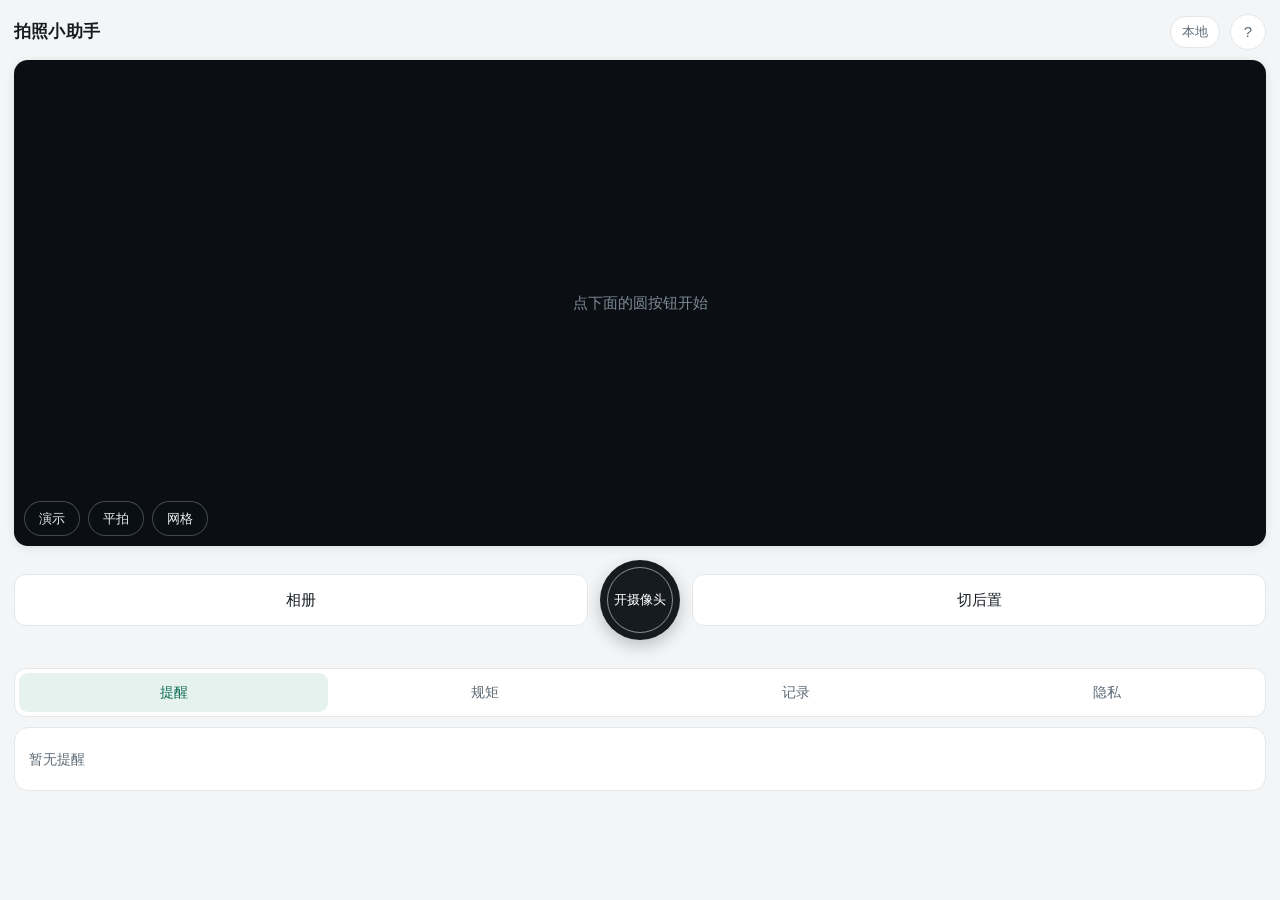
==== index.html @ c87dbfb4 "初始提交：摄影指导 v29" ====
<!doctype html>
<html lang="zh-CN">
<head>
<meta charset="utf-8">
<meta name="viewport" content="width=device-width, initial-scale=1, viewport-fit=cover">
<meta name="theme-color" content="#F4F5F6">
<title>拍照小助手</title>
<link rel="stylesheet" href="style.css?v=29">
</head>
<body>

<header class="top">
  <div class="brand">拍照小助手</div>
  <div class="status" id="status">本地</div>
  <button class="help" id="btnHelp" title="说明">?</button>
</header>

<main>
  <section class="stage">
    <div class="view" id="view">
      <video id="video" playsinline muted autoplay></video>
      <img id="photo" alt="">
      <canvas id="overlay"></canvas>
      <div class="grid" id="grid" hidden>
        <i class="v1"></i><i class="v2"></i><i class="h1"></i><i class="h2"></i>
      </div>
      <div class="empty" id="empty">点下面的圆按钮开始</div>
      <div class="hintbox" id="hintbox" hidden></div>
      <div class="viewbar">
        <button class="vchip" id="btnDemo">演示</button>
        <button class="vchip" id="btnShot">平拍</button>
        <button class="vchip" id="btnGrid">网格</button>
      </div>
    </div>

    <div class="actions">
      <button class="side-btn" id="btnPhoto">相册</button>
      <button class="shutter" id="btnShoot"><span class="sh-label">开摄像头</span></button>
      <button class="side-btn" id="btnFlip">切后置</button>
    </div>

    <div class="subactions">
      <button class="save" id="btnSave" hidden>保存到相册</button>
      <button id="btnResume" hidden>恢复实时</button>
    </div>

    <input type="file" id="file" accept="image/*" hidden>
    <div class="err" id="err" hidden></div>
  </section>

  <section class="side">
    <div class="tabs">
      <button class="on" data-tab="tips">提醒</button>
      <button data-tab="rules">规矩</button>
      <button data-tab="log">记录</button>
      <button data-tab="privacy">隐私</button>
    </div>

    <div class="panel" id="panel-tips"></div>

    <div class="panel" id="panel-rules" hidden>
      <div id="rulesList"></div>
      <button id="btnResetRules" class="wide">恢复默认</button>
    </div>

    <div class="panel" id="panel-log" hidden>
      <div id="logList"></div>
      <div class="logactions">
        <button id="btnExport">导出</button>
        <button id="btnClearLog">清空</button>
      </div>
    </div>

    <div class="panel" id="panel-privacy" hidden>
      <div class="kv"><span>上传</span><b>无</b></div>
      <div class="kv"><span>存照片</span><b>否</b></div>
      <button class="wide" id="btnConsent">AI 点评（需同意）</button>
      <button class="wide" id="btnClearAll">清空本地记录</button>
    </div>
  </section>
</main>

<div class="modal" id="help" hidden>
  <div class="modal-card">
    <h2>怎么用</h2>
    <p>点下面的圆按钮开摄像头，骨架线亮起来就能看提示。</p>
    <p>画面底部三个小按钮：演示、拍法（平拍／仰拍／俯拍轮换）、网格。</p>
    <p>识别、场景判断、水平仪全在本机算，照片不上传。</p>
    <div class="modal-actions"><button class="primary" id="helpClose">知道了</button></div>
  </div>
</div>

<div class="modal" id="consent" hidden>
  <div class="modal-card">
    <h2>让 AI 看一眼？</h2>
    <p>只用于这次，看完就删。</p>
    <button class="consent-row" id="agreeSelf" aria-pressed="false">我同意</button>
    <button class="consent-row" id="agreeOther" aria-pressed="false">已征得被拍者同意</button>
    <div class="modal-actions">
      <button id="consentNo">不用</button>
      <button class="primary" id="consentYes" disabled>继续</button>
    </div>
  </div>
</div>

<script src="rules.js"></script>
<script src="app.js?v=29"></script>
</body>
</html>
---- style.css ----
:root{
  --bg:#F4F5F6; --card:#fff; --line:#E4E7EA; --ink:#161B20; --muted:#5F6B76;
  --brand:#0F6E56; --brand-soft:#E6F2EE; --brand-line:#BFDCD2;
  --warn:#9A5B00; --warn-soft:#FDF1DC; --warn-line:#EFD9AE;
  --danger:#B3261E; --danger-soft:#FBEAE8;
  --r:14px;
}
*{box-sizing:border-box}
html,body{margin:0;padding:0}
body{
  background:var(--bg);color:var(--ink);
  font:16px/1.5 -apple-system,BlinkMacSystemFont,"PingFang SC","Hiragino Sans GB","Microsoft YaHei",sans-serif;
  -webkit-text-size-adjust:100%;
  padding-bottom:env(safe-area-inset-bottom);
}
[hidden]{display:none !important}
button{font:inherit;color:inherit;background:var(--card);border:1px solid var(--line);border-radius:12px;padding:11px 14px;cursor:pointer;transition:transform .08s}
button:active{transform:scale(.985)}

/* 顶栏 */
.top{display:flex;align-items:center;gap:10px;padding:14px 14px 10px}
.brand{font-size:17px;font-weight:600;letter-spacing:.2px}
.status{margin-left:auto;font-size:13px;color:var(--muted);background:var(--card);border:1px solid var(--line);border-radius:999px;padding:5px 11px;white-space:nowrap}
.status.warn{color:var(--warn);background:var(--warn-soft);border-color:var(--warn-line)}
.status.demo{color:var(--brand);background:var(--brand-soft);border-color:var(--brand-line)}
.help{width:36px;height:36px;padding:0;border-radius:50%;color:var(--muted);font-size:15px;flex:none}

main{padding:0 14px 26px}

/* 取景器 */
.view{position:relative;width:100%;aspect-ratio:3/4;background:#0B0F13;border-radius:var(--r);overflow:hidden;box-shadow:0 2px 10px rgba(22,27,32,.10)}
@media(min-height:720px){.view{aspect-ratio:auto;height:54vh}}
.view video,.view img,.view canvas{position:absolute;inset:0;width:100%;height:100%;object-fit:cover;display:none}
.view video.on,.view img.on{display:block}
.view canvas{display:block;pointer-events:none;z-index:2}
.view video.mirror,.view img.mirror{transform:scaleX(-1)}

.empty{position:absolute;inset:0;display:flex;align-items:center;justify-content:center;color:#7C8A96;font-size:15px;z-index:1}
.empty.gone{display:none}

.grid{position:absolute;inset:0;z-index:1;pointer-events:none}
.grid i{position:absolute;background:rgba(255,255,255,.34)}
.grid .v1{left:33.33%;top:0;bottom:0;width:1px}
.grid .v2{left:66.66%;top:0;bottom:0;width:1px}
.grid .h1{top:33.33%;left:0;right:0;height:1px}
.grid .h2{top:66.66%;left:0;right:0;height:1px}

.hintbox{
  position:absolute;left:12px;right:12px;top:12px;z-index:3;
  background:rgba(10,16,22,.82);color:#fff;border-radius:12px;
  padding:12px 16px;font-size:18px;font-weight:500;line-height:1.45;
  border-left:4px solid var(--brand);backdrop-filter:blur(8px);
}
.hintbox.high{border-left-color:#E24B4A}
.hintbox.mid{border-left-color:#EF9F27}

.viewbar{position:absolute;left:10px;bottom:10px;z-index:3;display:flex;gap:8px}
.vchip{
  background:rgba(10,16,22,.58);color:#E8F1EE;border:1px solid rgba(255,255,255,.24);
  border-radius:999px;padding:7px 14px;font-size:13px;backdrop-filter:blur(6px);
}
.vchip.on{background:rgba(15,110,86,.88);border-color:rgba(159,225,203,.55);color:#fff;font-weight:500}

/* 底部操作：相册 / 快门 / 翻转 */
.actions{display:grid;grid-template-columns:1fr auto 1fr;align-items:center;gap:12px;margin-top:14px}
.side-btn{height:52px;font-size:15px;color:var(--ink)}
.shutter{
  justify-self:center;position:relative;width:80px;height:80px;border-radius:50%;
  background:var(--ink);color:#fff;border:none;padding:0;font-size:13px;font-weight:500;
  display:flex;align-items:center;justify-content:center;line-height:1.15;
  box-shadow:0 6px 16px rgba(22,27,32,.24);
}
.sh-label{max-width:58px;text-align:center}
.shutter::after{content:"";position:absolute;inset:7px;border-radius:50%;border:1.5px solid rgba(255,255,255,.5);pointer-events:none}
.shutter.ready{background:var(--brand)}
.shutter:disabled{opacity:.75;cursor:default}
.shutter:disabled:active{transform:none}

.subactions{display:flex;gap:10px;margin-top:10px}
.subactions button{flex:1;height:48px}
.subactions .save{background:var(--brand);color:#fff;border-color:var(--brand);font-weight:500}

.err{margin-top:10px;background:var(--danger-soft);border:1px solid #F2C7C2;color:var(--danger);border-radius:12px;padding:11px 14px;font-size:14px;line-height:1.5}

/* 标签页 */
.tabs{display:flex;gap:2px;background:var(--card);border:1px solid var(--line);border-radius:12px;padding:4px;margin-top:18px}
.tabs button{flex:1;border:none;background:transparent;padding:9px 2px;font-size:14px;color:var(--muted);border-radius:9px}
.tabs button.on{background:var(--brand-soft);color:var(--brand);font-weight:500}

.panel{background:var(--card);border:1px solid var(--line);border-radius:var(--r);padding:12px;margin-top:10px;max-height:48vh;overflow:auto;-webkit-overflow-scrolling:touch}

/* 提醒卡片 */
.tip{border-left:3px solid var(--brand);background:#FAFBFB;border-radius:10px;padding:11px 12px;margin-bottom:9px}
.tip.high{border-left-color:#E24B4A;background:#FDF8F7}
.tip.mid{border-left-color:#EF9F27;background:#FEFBF5}
.tip .t{font-size:17px;font-weight:500;line-height:1.4}
.tip .meta{font-size:12.5px;color:var(--muted);margin-top:4px}
.tip .why{display:none;font-size:14px;color:#3D4854;margin-top:8px;line-height:1.55}
.tip .why.show{display:block}
.tip .btns{display:flex;gap:8px;margin-top:9px}
.tip .btns button{flex:1;font-size:13px;padding:8px 6px;border-radius:9px;color:var(--muted)}
.tip .btns button.picked{background:var(--brand-soft);border-color:var(--brand-line);color:var(--brand);font-weight:500}
.none{color:var(--muted);font-size:14px;padding:8px 2px;line-height:1.6}
.frozen{font-size:12.5px;color:var(--warn);background:var(--warn-soft);border:1px solid var(--warn-line);border-radius:8px;padding:7px 10px;margin-bottom:9px}
.lead{font-size:12.5px;color:var(--muted);margin-bottom:8px}

/* 规矩列表（紧凑） */
.rule{padding:11px 2px;border-bottom:1px solid var(--line)}
.rule:last-child{border-bottom:none}
.rh{display:flex;align-items:center;gap:10px}
.rn{flex:1;font-size:15.5px;font-weight:500}
.switch{
  position:relative;flex:none;width:46px;height:27px;padding:0;border:none;border-radius:999px;
  background:#D8DDE1;font-size:0;color:transparent;transition:background .16s;
}
.switch::after{content:"";position:absolute;top:3px;left:3px;width:21px;height:21px;border-radius:50%;background:#fff;box-shadow:0 1px 2px rgba(0,0,0,.2);transition:left .16s}
.switch.on{background:var(--brand)}
.switch.on::after{left:22px}
.rw{font-size:12.5px;color:var(--muted);margin-top:2px}
.levels{display:flex;gap:6px;margin-top:8px}
.levels button{flex:1;height:32px;padding:0;font-size:13px;border-radius:8px;color:var(--muted)}
.levels button.on{background:var(--brand-soft);border-color:var(--brand-line);color:var(--brand);font-weight:500}

/* 记录 / 隐私 */
.logitem{display:flex;gap:10px;align-items:baseline;padding:9px 2px;border-bottom:1px solid var(--line);font-size:14px}
.logitem:last-child{border-bottom:none}
.logitem .lt{color:var(--muted);font-size:12.5px;flex:none}
.logactions{display:flex;gap:10px;margin-top:10px}
.logactions button{flex:1;height:46px}
.kv{display:flex;justify-content:space-between;padding:10px 2px;border-bottom:1px solid var(--line);font-size:15px}
.kv span{color:var(--muted)}
.wide{width:100%;margin-top:10px;height:48px}

/* 弹窗 */
.modal{position:fixed;inset:0;background:rgba(16,22,28,.5);display:flex;align-items:center;justify-content:center;padding:20px;z-index:50}
.modal-card{background:var(--card);border-radius:16px;padding:20px;width:100%;max-width:380px;box-shadow:0 12px 40px rgba(16,22,28,.28)}
.modal-card h2{margin:0 0 8px;font-size:19px;font-weight:600}
.modal-card p{margin:0 0 10px;font-size:15px;color:#3D4854;line-height:1.6}
.modal-actions{display:flex;gap:10px;margin-top:14px}
.modal-actions button{flex:1;height:48px}
.primary{background:var(--ink);color:#fff;border-color:var(--ink);font-weight:500}
.consent-row{display:block;width:100%;text-align:left;margin-top:8px;padding:13px 14px;font-size:15px}
.consent-row[aria-pressed="true"]{background:var(--brand-soft);border-color:var(--brand-line);color:var(--brand);font-weight:500}

/* 手机 */
@media(max-width:600px){
  body{font-size:15px}
  .brand{font-size:16px}
  .hintbox{font-size:17px;padding:11px 14px;left:10px;right:10px;top:10px}
  .shutter{width:76px;height:76px}
  .side-btn{height:50px;font-size:14px}
  .panel{max-height:none}
  .tip .t{font-size:16px}
  .rn{font-size:15px}
}
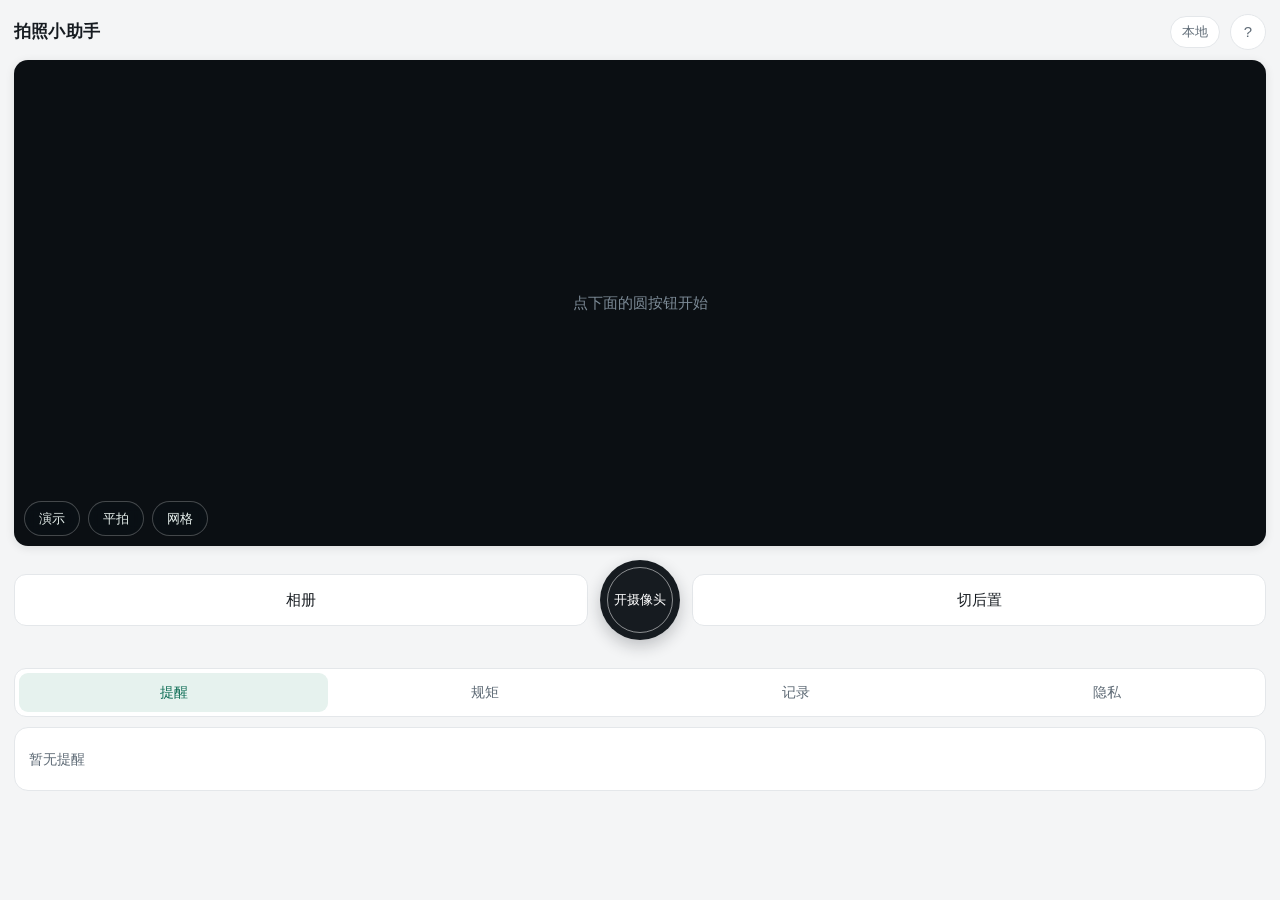
==== commit 413d6947: "v29 自动更新 2026-11-11 22:21" ====
--- a/index.html
+++ b/index.html
@@ -107,3 +107,4 @@
 <script src="app.js?v=29"></script>
 </body>
 </html>
+<!-- autopush-e2e-test -->
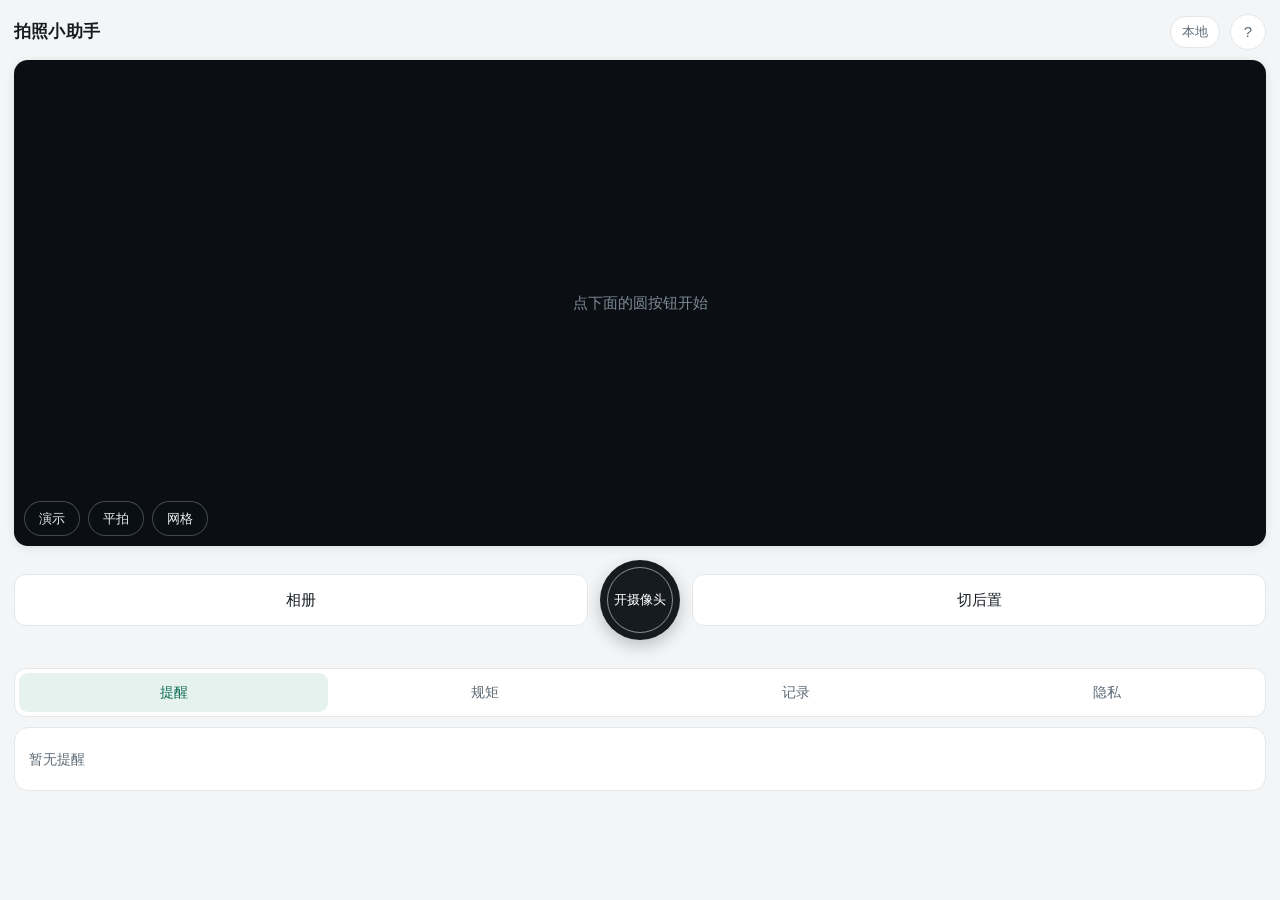
==== commit 37cc4d44: "v29 自动更新 2026-11-11 22:23" ====
--- a/index.html
+++ b/index.html
@@ -107,4 +107,3 @@
 <script src="app.js?v=29"></script>
 </body>
 </html>
-<!-- autopush-e2e-test -->
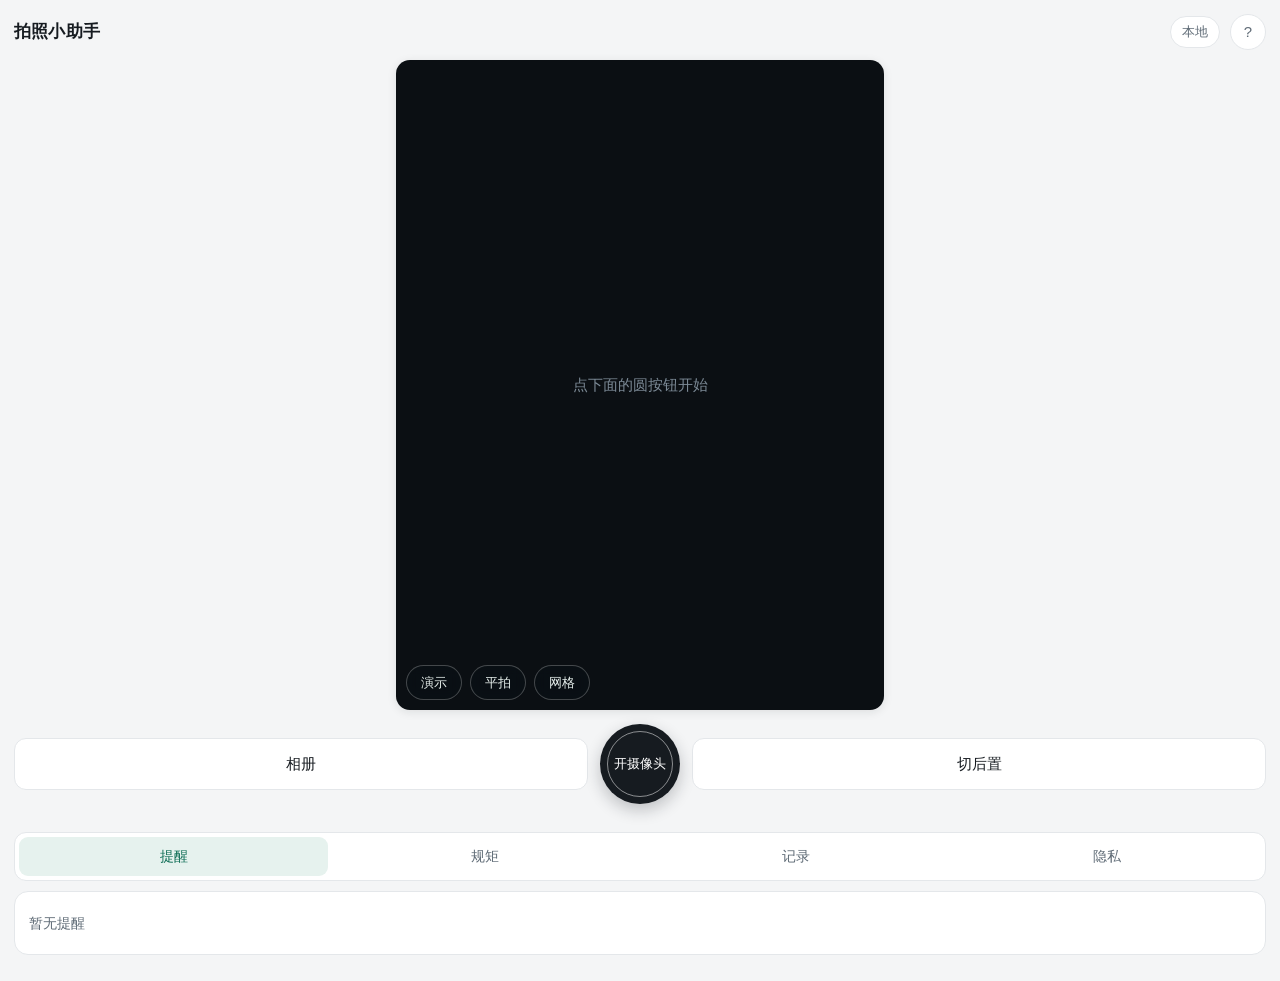
==== commit 238dbea0: "v31 自动更新 2026-11-11 23:49" ====
--- a/index.html
+++ b/index.html
@@ -5,7 +5,14 @@
 <meta name="viewport" content="width=device-width, initial-scale=1, viewport-fit=cover">
 <meta name="theme-color" content="#F4F5F6">
 <title>拍照小助手</title>
-<link rel="stylesheet" href="style.css?v=29">
+<!-- 提前把 CDN 的 DNS + TLS 握完，省掉开摄像头时的两次往返 -->
+<link rel="preconnect" href="https://unpkg.com" crossorigin>
+<link rel="preconnect" href="https://cdn.jsdelivr.net" crossorigin>
+<link rel="dns-prefetch" href="https://registry.npmmirror.com">
+<link rel="dns-prefetch" href="https://tfhub.dev">
+<!-- 内联 SVG 图标，省一个 404 请求，也省一个文件 -->
+<link rel="icon" href="data:image/svg+xml,%3Csvg xmlns='http://www.w3.org/2000/svg' viewBox='0 0 100 100'%3E%3Crect width='100' height='100' rx='22' fill='%231A1A1A'/%3E%3Ccircle cx='50' cy='52' r='22' fill='none' stroke='%234ADE80' stroke-width='7'/%3E%3Ccircle cx='50' cy='52' r='7' fill='%234ADE80'/%3E%3C/svg%3E">
+<link rel="stylesheet" href="style.css?v=31">
 </head>
 <body>
 
@@ -104,6 +111,14 @@
 </div>
 
 <script src="rules.js"></script>
-<script src="app.js?v=29"></script>
+<script src="app.js?v=31"></script>
+<script>
+// 注册 Service Worker：把 tfjs 那 1.47MB 缓存下来，第二次开摄像头秒进
+if ('serviceWorker' in navigator) {
+  window.addEventListener('load', function () {
+    navigator.serviceWorker.register('sw.js').catch(function () {});
+  });
+}
+</script>
 </body>
 </html>
--- a/style.css
+++ b/style.css
@@ -28,8 +28,10 @@
 main{padding:0 14px 26px}
 
 /* 取景器 */
-.view{position:relative;width:100%;aspect-ratio:3/4;background:#0B0F13;border-radius:var(--r);overflow:hidden;box-shadow:0 2px 10px rgba(22,27,32,.10)}
-@media(min-height:720px){.view{aspect-ratio:auto;height:54vh}}
+/* 取景区固定 3/4 竖构图（这是手机竖屏拍摄，不是宽屏视频）。
+   宽度用 max-width 按视口高度反算，避免宽屏/横屏下被拉成超宽横幅把人压扁。
+   280px 兜底防止窗口极矮时缩成一条。 */
+.view{position:relative;width:100%;max-width:max(280px,calc((100vh - 250px) * 0.75));aspect-ratio:3/4;margin:0 auto;background:#0B0F13;border-radius:var(--r);overflow:hidden;box-shadow:0 2px 10px rgba(22,27,32,.10)}
 .view video,.view img,.view canvas{position:absolute;inset:0;width:100%;height:100%;object-fit:cover;display:none}
 .view video.on,.view img.on{display:block}
 .view canvas{display:block;pointer-events:none;z-index:2}
